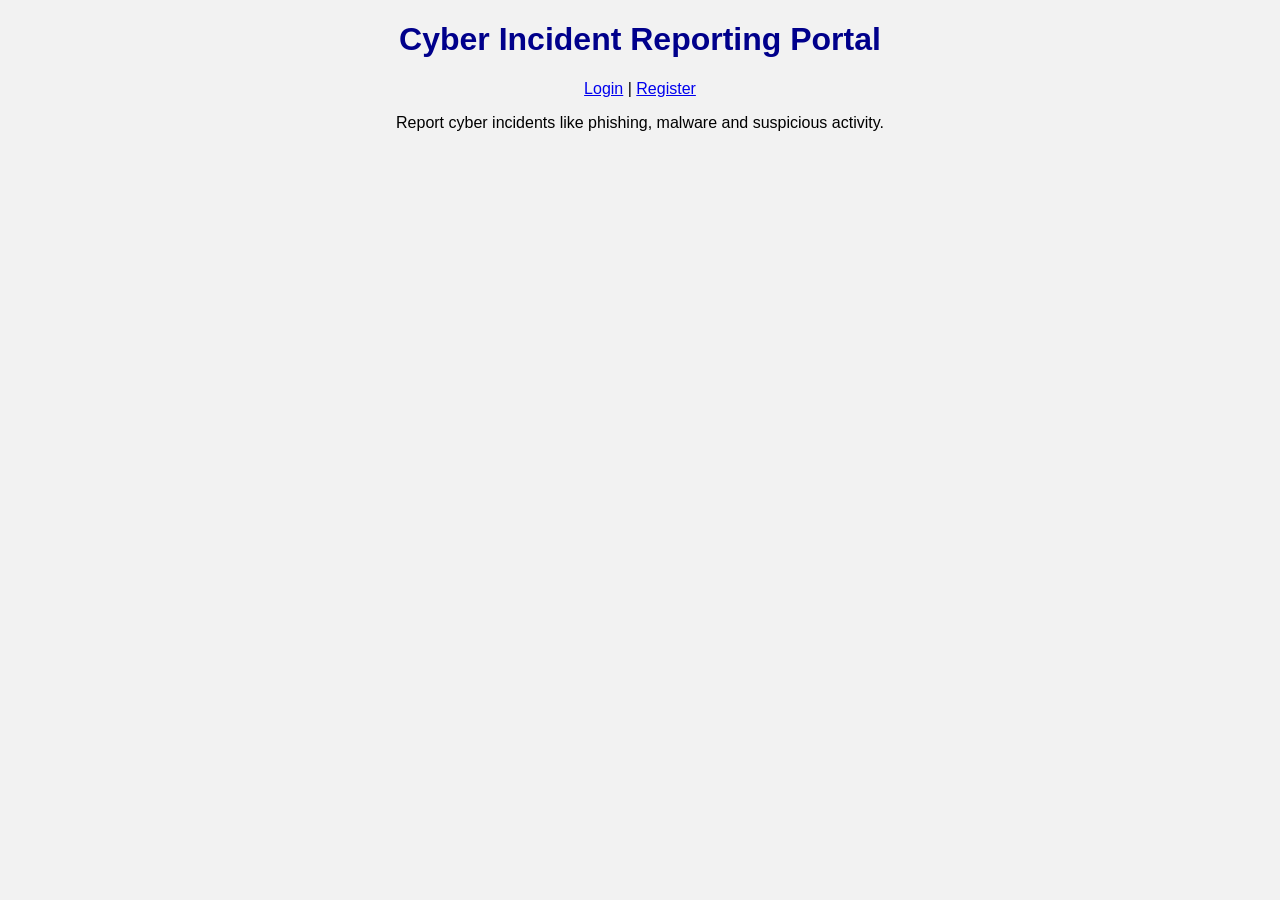
==== index.html @ 7afba30f "Cyber Incident Portal Project" ====
<!DOCTYPE html>
<html>
<head>
    <title>Cyber Incident Portal</title>
    <link rel="stylesheet" href="style.css">
</head>
<body>

<h1>Cyber Incident Reporting Portal</h1>

<a href="login.html">Login</a> |
<a href="register.html">Register</a>

<p>Report cyber incidents like phishing, malware and suspicious activity.</p>

</body>
</html>
---- style.css ----
body{
font-family: Arial;
text-align:center;
background-color:#f2f2f2;
}

h1{
color:darkblue;
}
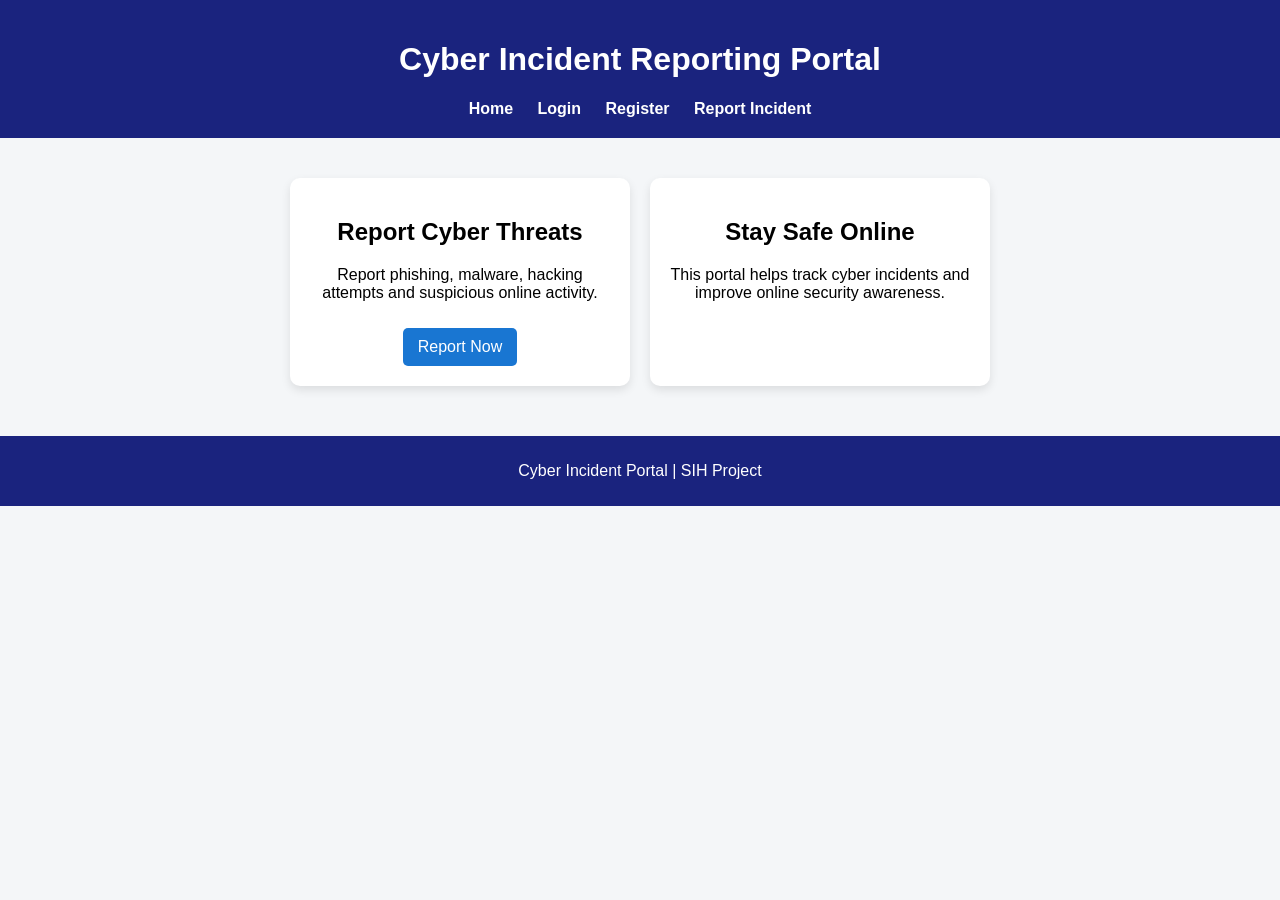
==== commit cdf5d57b: "Improved UI design" ====
--- a/index.html
+++ b/index.html
@@ -1,17 +1,41 @@
 <!DOCTYPE html>
 <html>
 <head>
-    <title>Cyber Incident Portal</title>
-    <link rel="stylesheet" href="style.css">
+<title>Cyber Incident Portal</title>
+<link rel="stylesheet" href="style.css">
 </head>
+
 <body>
 
+<header>
 <h1>Cyber Incident Reporting Portal</h1>
 
-<a href="login.html">Login</a> |
+<nav>
+<a href="index.html">Home</a>
+<a href="login.html">Login</a>
 <a href="register.html">Register</a>
+<a href="report.html">Report Incident</a>
+</nav>
+</header>
 
-<p>Report cyber incidents like phishing, malware and suspicious activity.</p>
+<div class="container">
+
+<div class="card">
+<h2>Report Cyber Threats</h2>
+<p>Report phishing, malware, hacking attempts and suspicious online activity.</p>
+<a class="btn" href="report.html">Report Now</a>
+</div>
+
+<div class="card">
+<h2>Stay Safe Online</h2>
+<p>This portal helps track cyber incidents and improve online security awareness.</p>
+</div>
+
+</div>
+
+<footer>
+<p>Cyber Incident Portal | SIH Project</p>
+</footer>
 
 </body>
 </html>
--- a/style.css
+++ b/style.css
@@ -1,9 +1,65 @@
 body{
 font-family: Arial;
-text-align:center;
-background-color:#f2f2f2;
+margin:0;
+background:#f4f6f8;
 }
 
-h1{
-color:darkblue;
+header{
+background:#1a237e;
+color:white;
+text-align:center;
+padding:20px;
+}
+
+nav{
+margin-top:10px;
+}
+
+nav a{
+color:white;
+margin:10px;
+text-decoration:none;
+font-weight:bold;
+}
+
+nav a:hover{
+text-decoration:underline;
+}
+
+.container{
+display:flex;
+justify-content:center;
+margin-top:40px;
+gap:20px;
+}
+
+.card{
+background:white;
+padding:20px;
+width:300px;
+border-radius:10px;
+box-shadow:0px 4px 10px rgba(0,0,0,0.1);
+text-align:center;
+}
+
+.btn{
+display:inline-block;
+margin-top:10px;
+padding:10px 15px;
+background:#1976d2;
+color:white;
+text-decoration:none;
+border-radius:5px;
+}
+
+.btn:hover{
+background:#0d47a1;
+}
+
+footer{
+text-align:center;
+margin-top:50px;
+padding:10px;
+background:#1a237e;
+color:white;
 }
